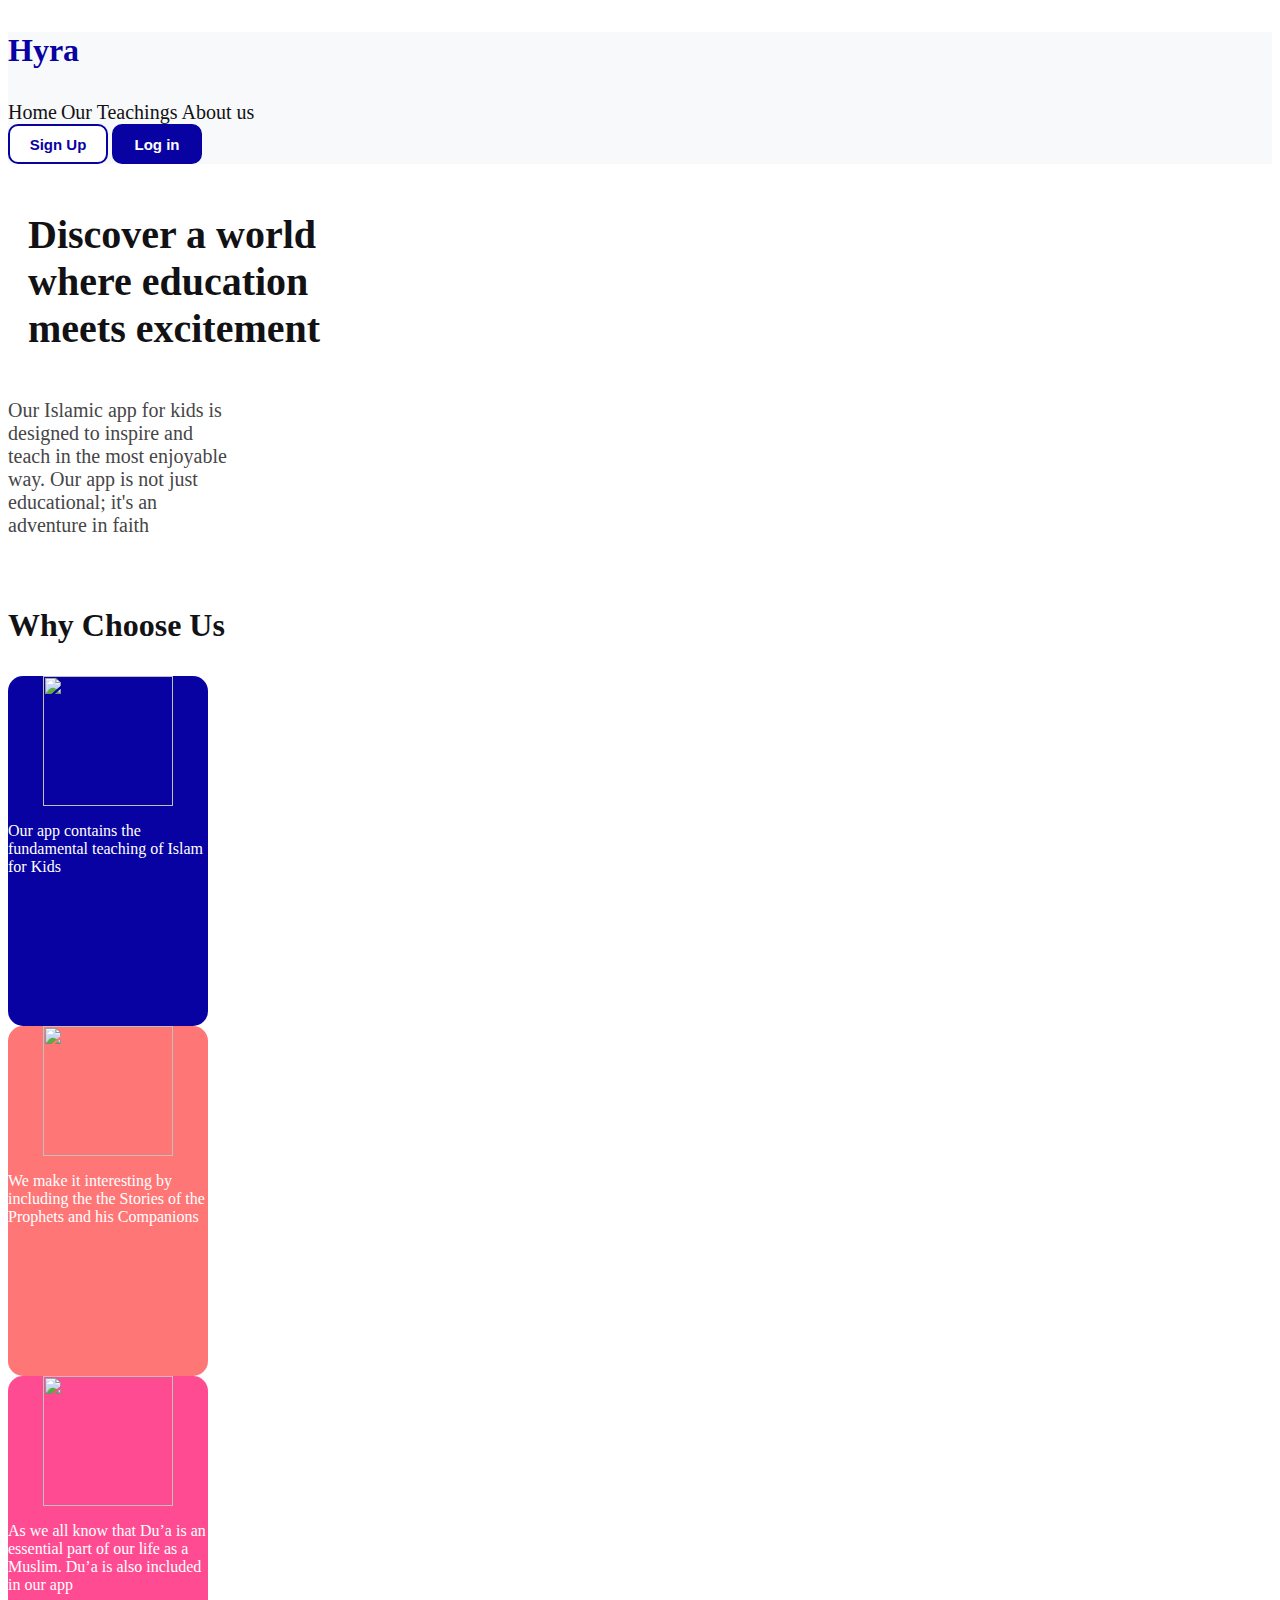
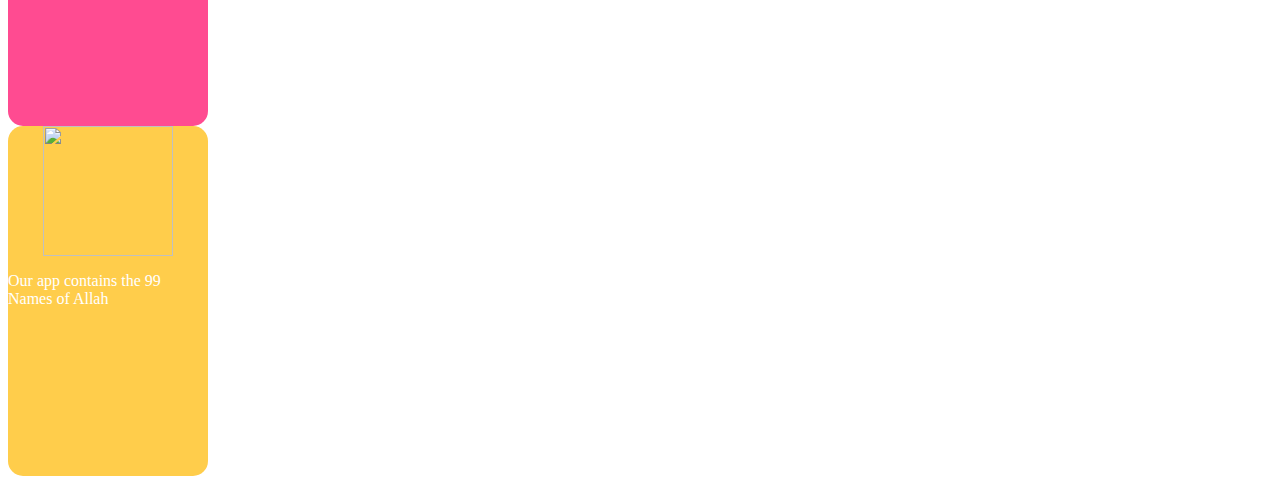
==== index.html @ f77d8c01 "Four boxes" ====
<!DOCTYPE html>
<html lang="en">

<head>
    <meta charset="UTF-8">
    <meta name="viewport" content="width=device-width, initial-scale=1.0">
    <title>Hyra</title>
    <link rel="stylesheet" href="style.css">
    <link rel="stylesheet" href="bootstrap.css">
</head>

<body>
    <div class="d-flex nav">
        <div class="navbardivs col ps-5 pb-3">
            <a href="">
                <h3>Hyra</h3>
            </a>
        </div>
        <div class="navbardivs col ps-3 pt-2 pb-3">
            <div class="d-flex gap-4">
                <a href="" class="d-block">Home</a>
                <a href="" class="d-block">Our Teachings</a>
                <a href="" class="d-block">About us</a>
            </div>
        </div>
        <div class="navbardivs col pt-2 pb-3 ps-5">
            <button id="bttn1" class="ms-5">Sign Up</button>
            <button id="bttn2" class="ms-4">Log in</button>
        </div>
    </div>

    <div class="container-fluid">
        <div class="d-flex pb-5">

            <div style="width: 50%;">
                <h1 class="header ms-5 ps-5 mt-5 pt-5">Discover a world <br> where education <br> meets excitement</h1>

                <p class="para1 ms-5 ps-5">Our Islamic app for kids is <br> designed to inspire and <br> teach in the
                    most enjoyable <br>way. Our app is not just <br> educational; it's an <br> adventure in faith</p>
            </div>


        <div style="width: 50%;" class="caro pt-5 ps-5">
                <img src="images/hyra1-5b9be3d8.png" alt="" class=" ps-5 pt-5">
        </div>
    </div>

    <div class="container-fluid border border-dark">
        <p class="para2 text-center">Why Choose Us</p>
        <div class="d-flex justify-content-center flexer pt-5">
            <div class="boxes">
                <img src="images/hyra8-950e292d.png" alt="" class="lilimg pt-3">
                <p class="p-4 para3 mt-2">Our app contains the fundamental teaching of Islam for Kids</p>
            </div>

            <div class="boxes2">
                <img src="images/hyra7-1d5abbf3.png" alt="" class="lilimg pt-3">
                <p class="p-4 para3 mt-2">We make it interesting by including the the Stories of the Prophets and his Companions</p>
            </div>

            <div class="boxes3">
                <img src="images/hyra9-3cd88f62.png" alt="" class="lilimg pt-3">
                <p class="p-4 para3 mt-2">As we all know that Du’a is an essential part of our life as a Muslim. Du’a is also included in our app</p>
            </div>

            <div class="boxes4">
                <img src="images/hyra9-3cd88f62.png" alt="" class="lilimg pt-3">
                <p class="p-4 para3 mt-2">Our app contains the 99 Names of Allah</p>
            </div>
        </div>
    </div>
</body>

</html>
---- style.css ----
.navbardivs h3 {
  color: #0802a3;
  font-size: 32px;
  font-weight: 700;
  font-family: "Times New Roman" serif;
}

.navbardivs a {
  color: #121214;
  font-size: 20px;
  font-weight: 400;
  text-decoration: none;
  font-family: "Times New Roman" serif;
}

#bttn1 {
  width: 100px;
  height: 40px;
  border-radius: 10px;
  font-size: 15px;
  font-weight: 700;
  color: #0802a3;
  background: #fff;
  font-family: "Times New Roman" serif;
  border: 2px solid #0802a3;
}

.nav {
  background: #f8f9fa;
  position: sticky;
}

#bttn1:hover {
  background: #0802a3;
  color: #fff;
}

#bttn2:hover {
  background: #fff;
  color: #0802a3;
}

#bttn2 {
  width: 90px;
  height: 40px;
  border-radius: 10px;
  font-size: 15px;
  font-weight: 700;
  color: #fff;
  background: #0802a3;
  font-family: "Times New Roman" serif;
  border: 2px solid #0802a3;
}

.header {
  color: #121214;
  font-size: 40px;
  font-weight: 700;
  padding: 20px;
  /* padding-right: 50px; */
  font-family: "Times New Roman" serif;
}

.para1 {
  color: #464647;
  font-size: 20px;
  font-weight: 500;
  font-family: "Times New Roman" serif;
}

.para2 {
  color: #121214;
  font-size: 32px;
  font-weight: 700;
  font-family: "Times New Roman" serif;
}


.flexer{ 
    gap: 100px;
}
.boxes{
    height: 350px;
    width: 200px;
    background: #0802a3;
    border-radius: 15px;

}

.boxes2{
    height: 350px;
    width: 200px;
    background: #ff7676;
    border-radius: 15px;
}

.boxes3{
    height: 350px;
    width: 200px;
    background: #ff4b91;
    border-radius: 15px;
}

.boxes4{
    height: 350px;
    width: 200px;
    background: #ffcd4b;
    border-radius: 15px;
}

.lilimg{
    width: 130px;
    height: 130px;
    display: block;
    margin: auto;
}

.para3 {
    color: #fff;
    font-size: 16px;
    font-weight: 500;
    font-family: "Times New Roman" serif;
  }
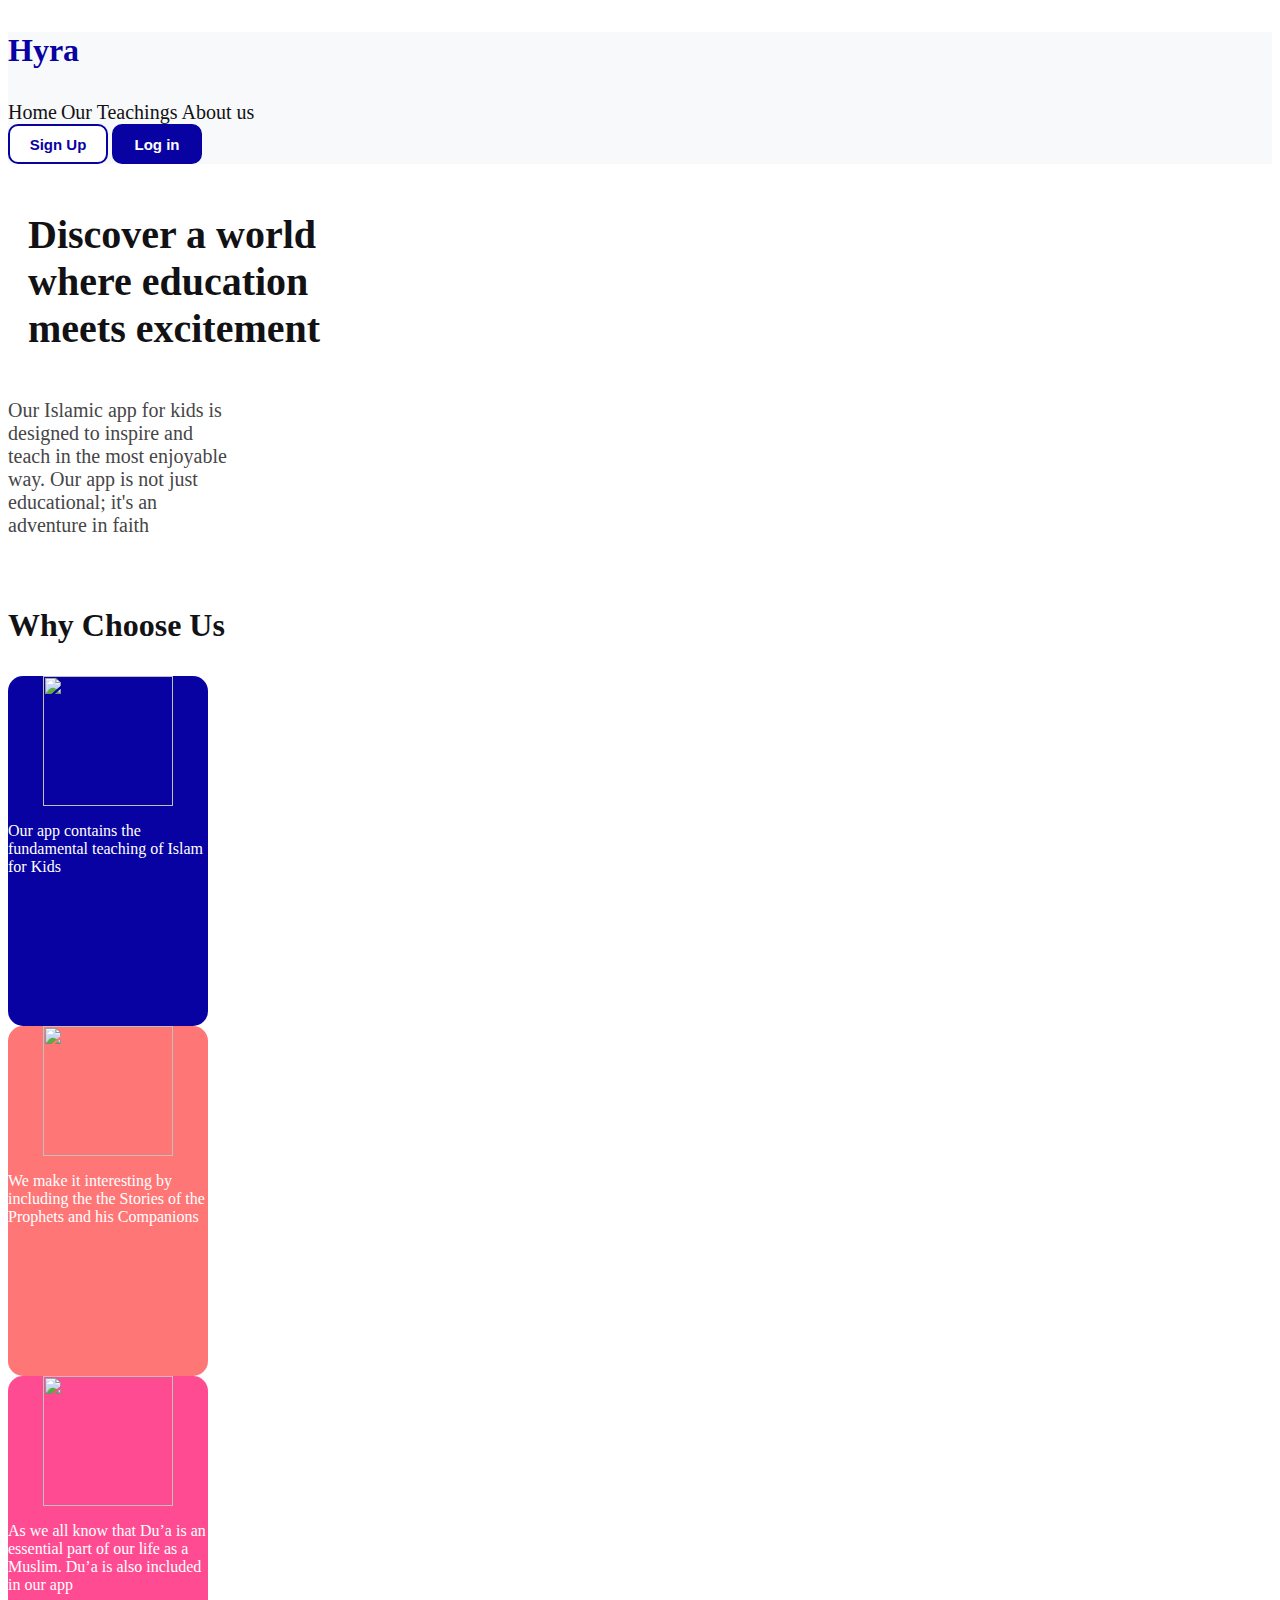
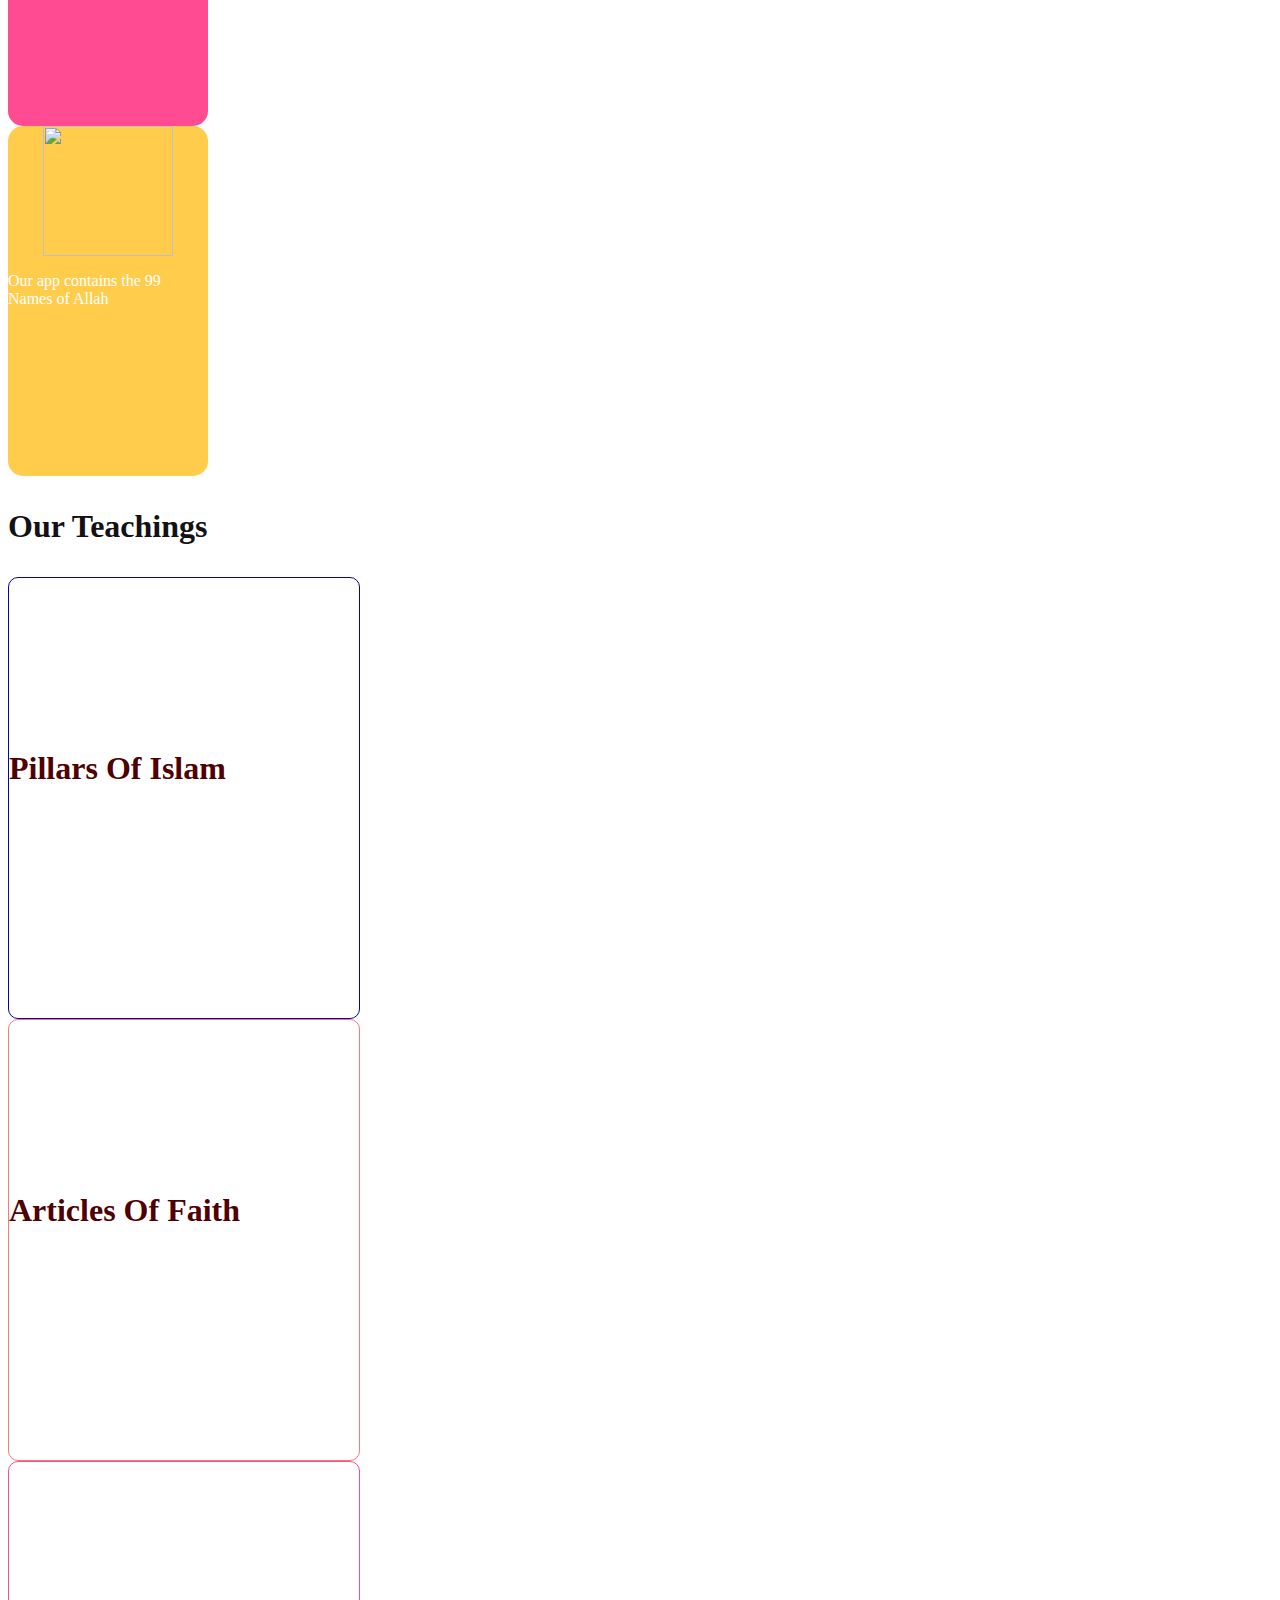
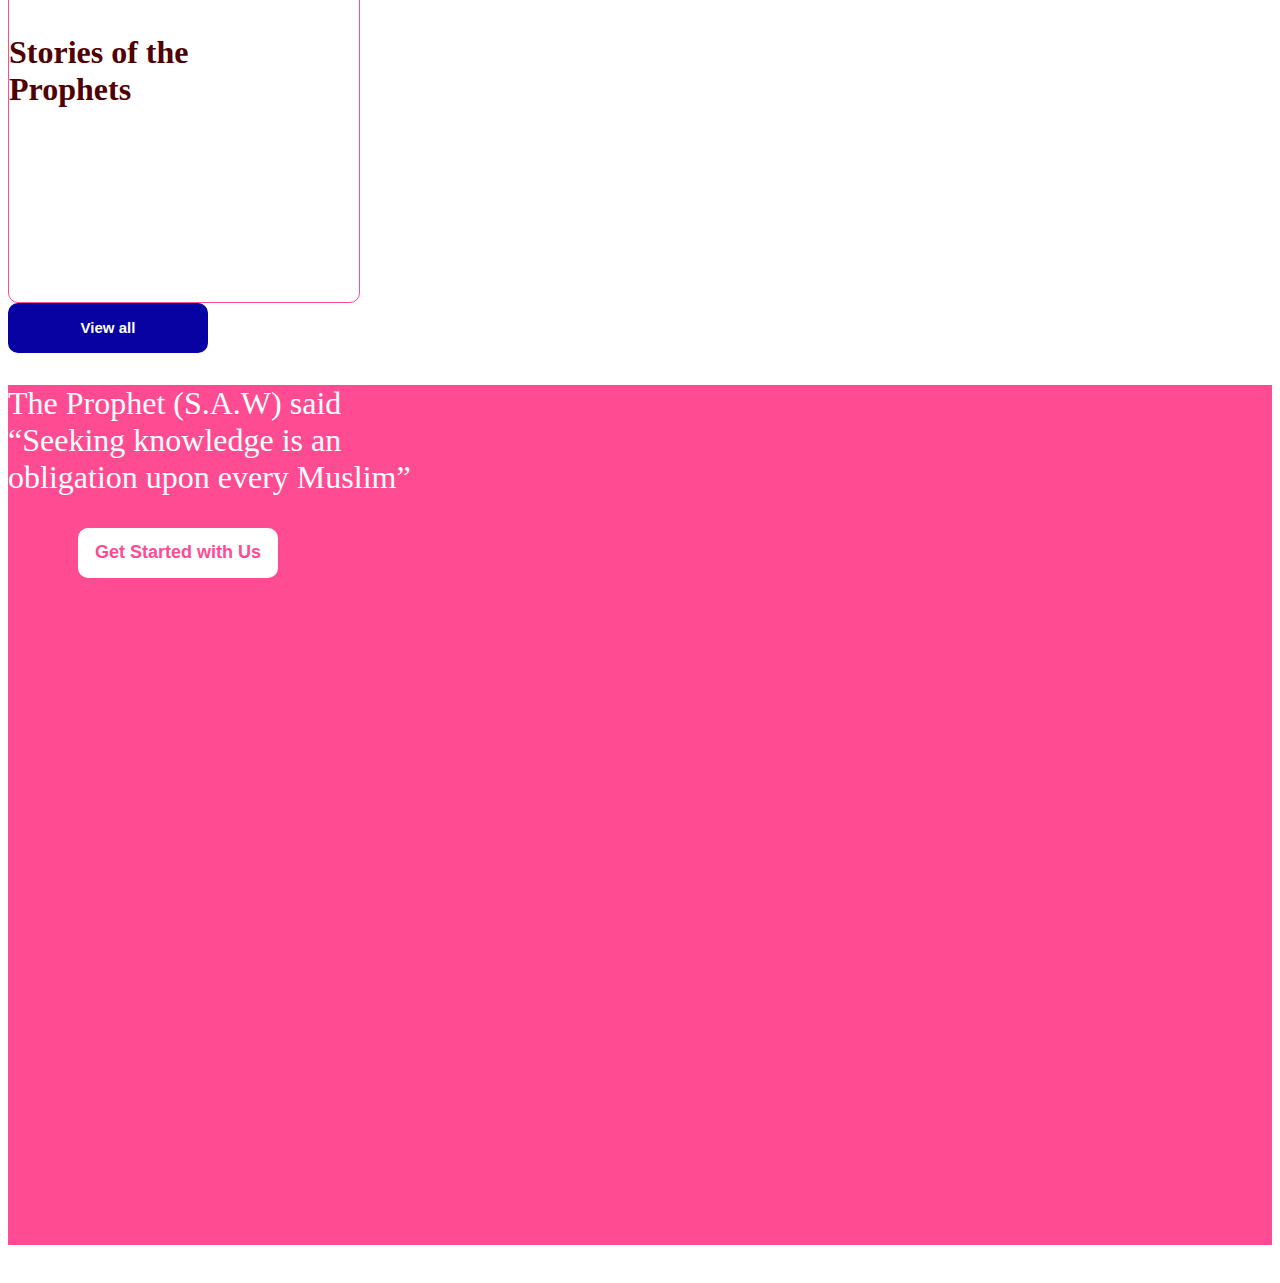
==== commit 75e96b40: "will continue" ====
--- a/index.html
+++ b/index.html
@@ -45,7 +45,7 @@
         </div>
     </div>
 
-    <div class="container-fluid border border-dark">
+    <div class="container-fluid">
         <p class="para2 text-center">Why Choose Us</p>
         <div class="d-flex justify-content-center flexer pt-5">
             <div class="boxes">
@@ -69,6 +69,39 @@
             </div>
         </div>
     </div>
+
+    <div class="container-fluid mt-5">
+        <p class="para2 text-center">Our Teachings</p>
+        <div class="d-flex justify-content-center pt-5 gap-5">
+            <div class="teach">
+                <p class="text-center pillar">Pillars Of Islam</p>
+            </div>
+            <div class="teach2">
+                <p class="text-center pillar">Articles Of Faith</p>
+            </div>
+            <div class="teach3">
+                <p class="text-center pillar">Stories of the <br> Prophets</p>
+            </div>
+        </div>
+        <button class="bttn3 mx-auto mt-5 mb-5" style="display: block;">View all</button>
+    </div>
+
+    <div class="mt-5 pink">
+        <div class="d-flex">
+            <div style="width: 50%;" class="twoo">
+                <p class="pill ps-5 pt-5 ms-4">The Prophet (S.A.W) said <br> “Seeking knowledge is an <br> obligation upon every Muslim”</p>
+                <button class="bttn4">Get Started with Us</button>
+            </div>
+            <div style="width: 50%;" class="twoo p-5">
+            <img src="images/simage-0116d3ae.png" alt=""></div>
+        </div>
+    </div>
+    <div class="container-fluid border border-dark bg-black" style="height: 30px;">
+        <div class="mx-auto">
+            <img src="images/skill-icons_instagram-bc527276.svg" alt="">
+            <img src="images/logos_whatsapp-icon-eda38cfc.svg" alt="">
+        </div>
+    </div>
 </body>
 
 </html>--- a/style.css
+++ b/style.css
@@ -120,4 +120,72 @@
     font-size: 16px;
     font-weight: 500;
     font-family: "Times New Roman" serif;
+  }
+
+  .teach{
+    width: 350px;
+    height: 300px;
+    border-radius: 10px;
+    padding-top: 140px;
+    border: 1px solid #0802a3;
+  }
+
+  .teach2{
+    width: 350px;
+    height: 300px;
+    padding-top: 140px;
+    border-radius: 10px;
+    border: 1px solid #ff7676;
+  }
+
+  .teach3{
+    width: 350px;
+    height: 300px;
+    padding-top: 140px;
+    border-radius: 10px;
+    border: 1px solid  #ff4b91;
+  }
+
+  .pillar{
+    color:#4F0101;
+    font-size: 32px;
+    font-weight: 700;
+    font-family: "Times New Roman" serif;
+  }
+
+  .bttn3 {
+    width: 200px;
+    height: 50px;
+    border-radius: 10px;
+    font-size: 15px;
+    font-weight: 700;
+    color: #fff;
+    background: #0802a3;
+    font-family: "Times New Roman" serif;
+    border: 2px solid #0802a3;
+  }
+
+  .twoo{
+    height: 430px;
+  }
+.pink{
+    background: #ff4b91;
+}
+  .pill{
+    color:#fff;
+    font-size: 32px;
+    font-weight: 500;
+    font-family: "Times New Roman" serif;
+  }
+  .bttn4{
+    width: 200px;
+    height: 50px;
+    border-radius: 10px;
+    font-size: 18px;
+    font-weight: 700;
+    color: #ff4b91;
+    background: #fff;
+    font-family: "Times New Roman" serif;
+    border: none;
+    margin-left: 70px;
   }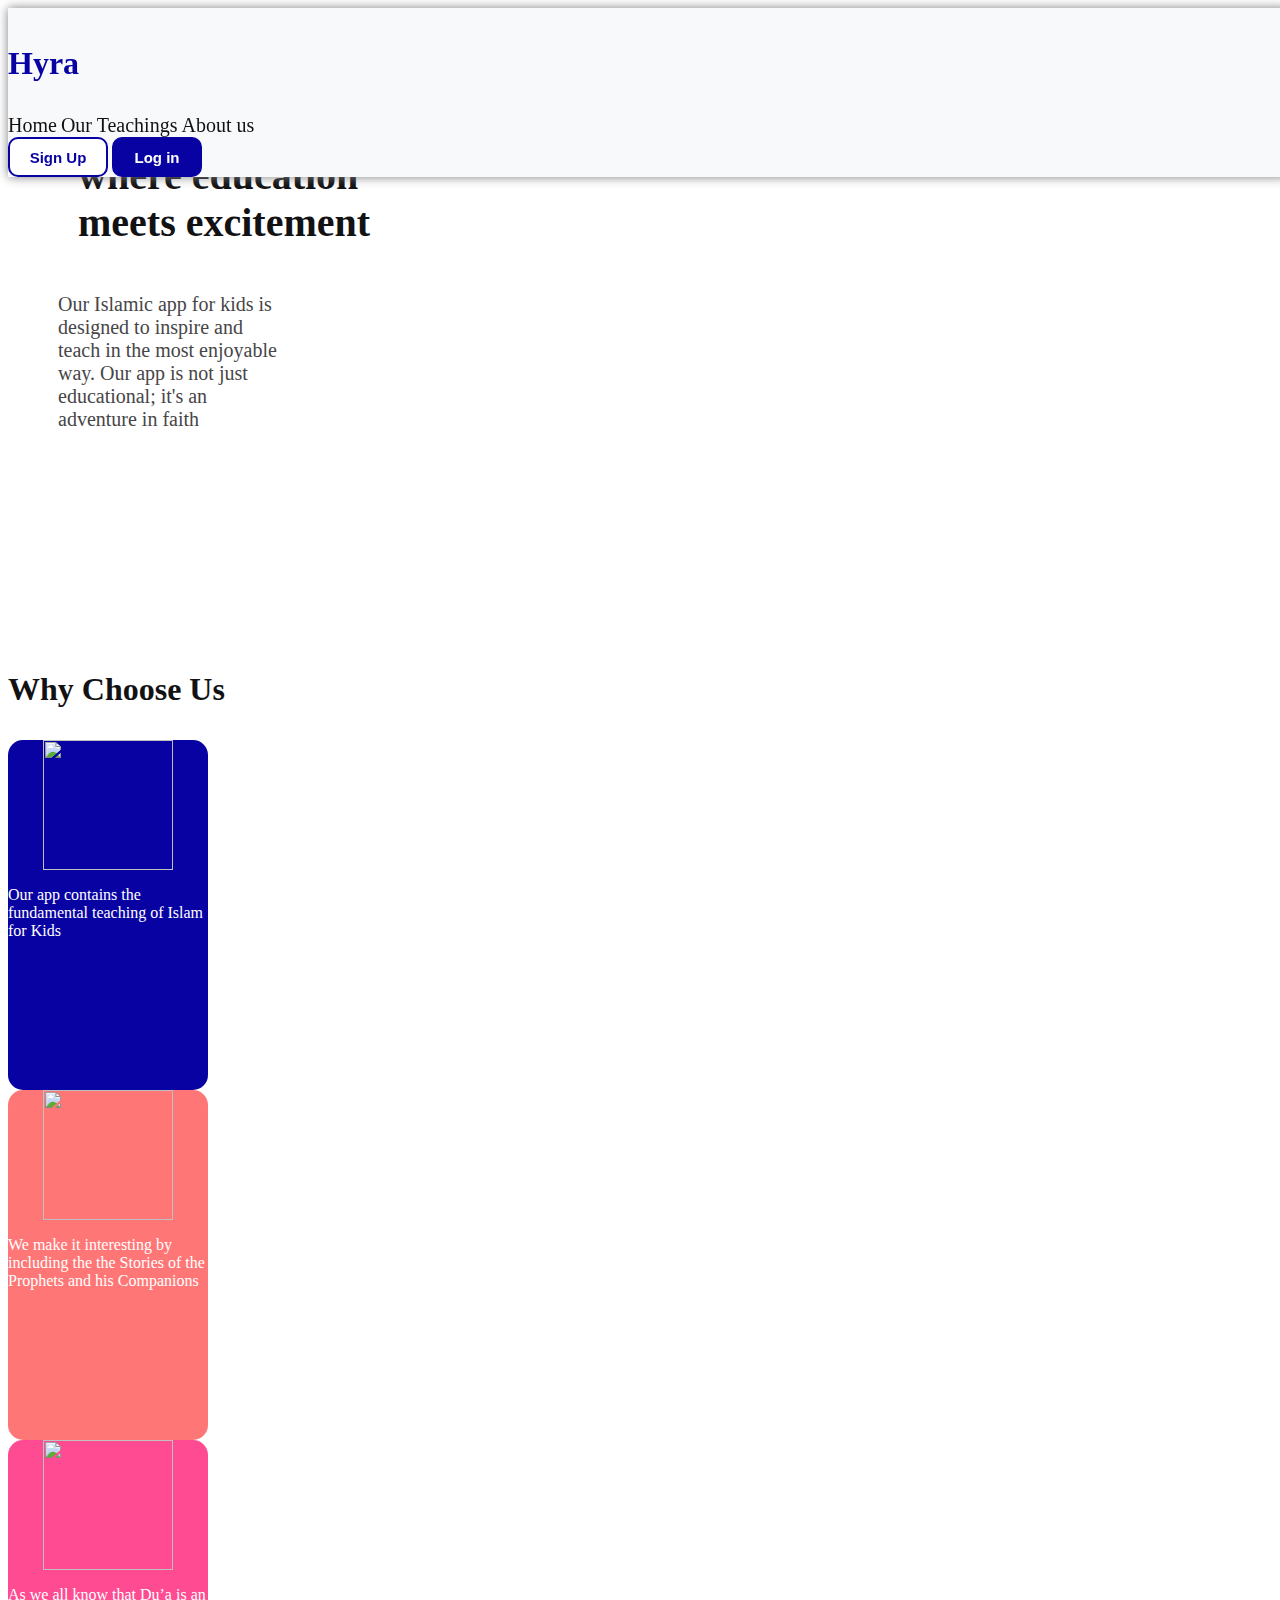
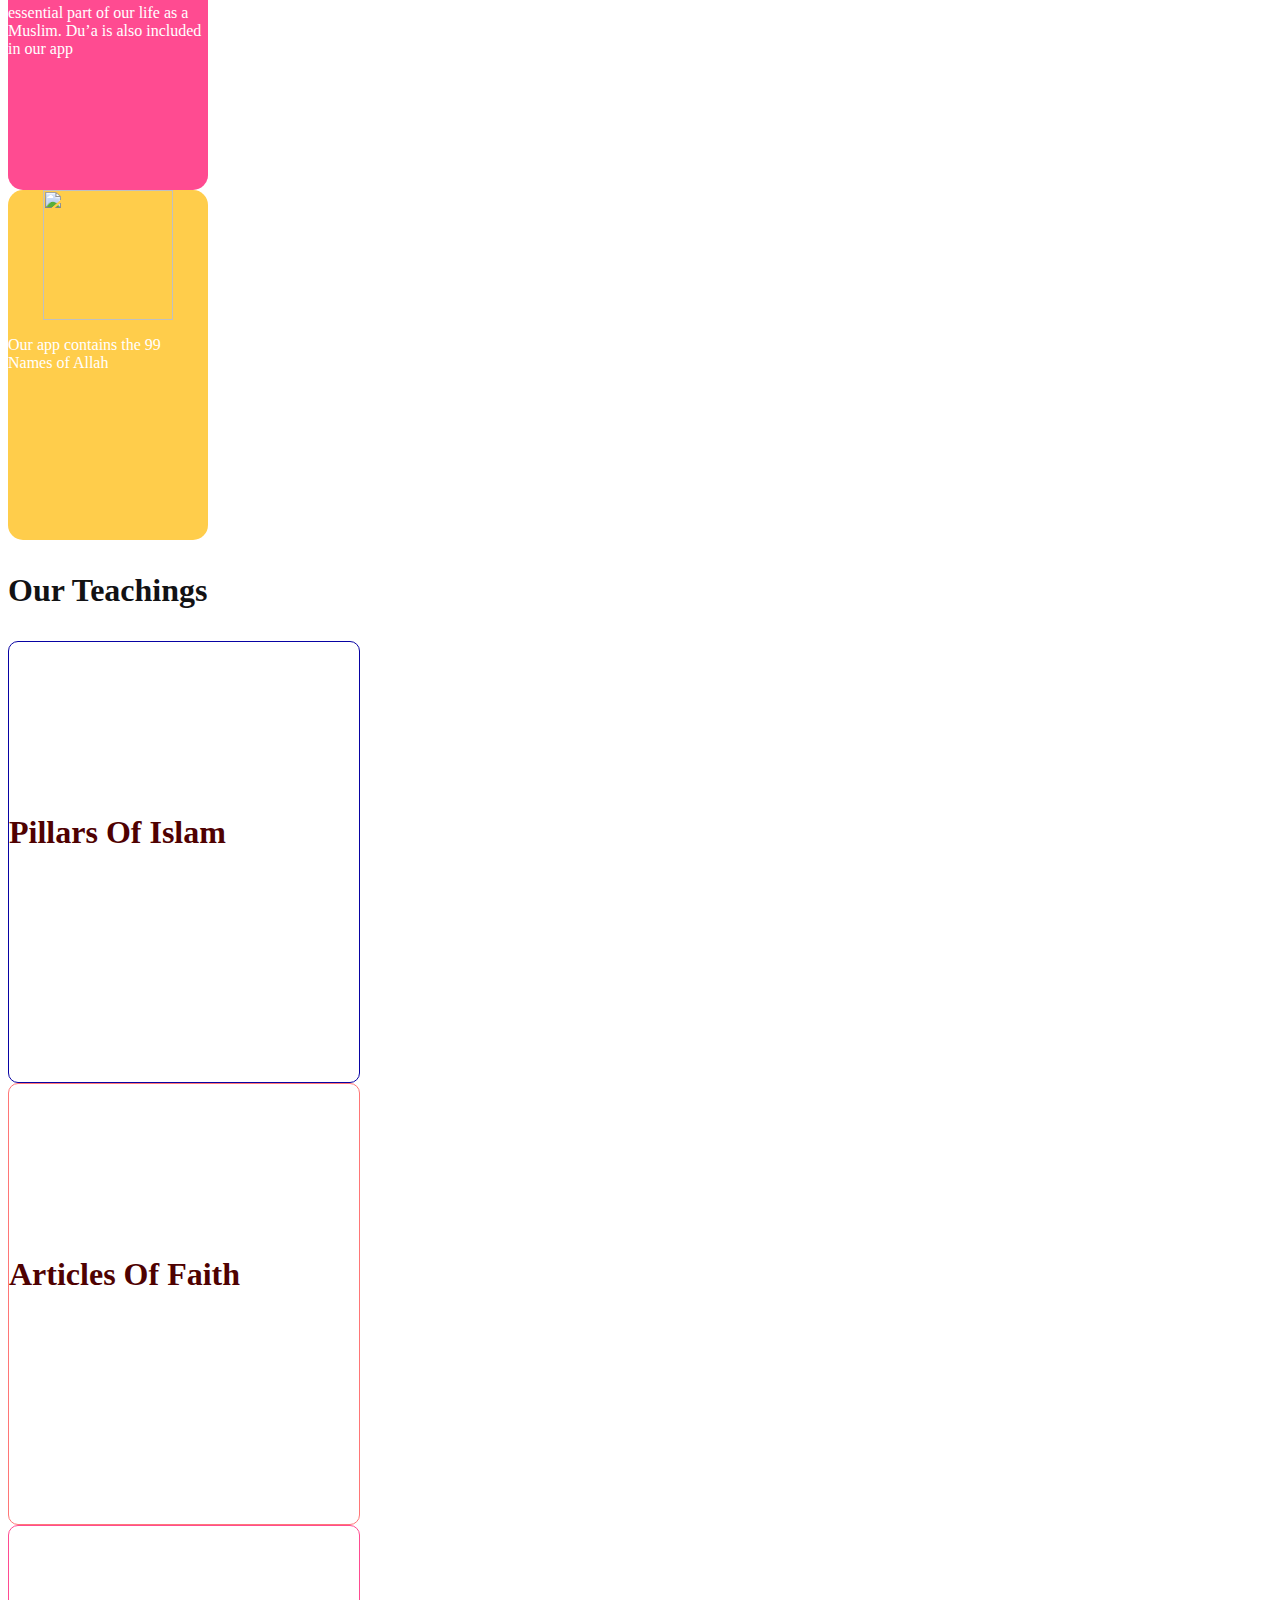
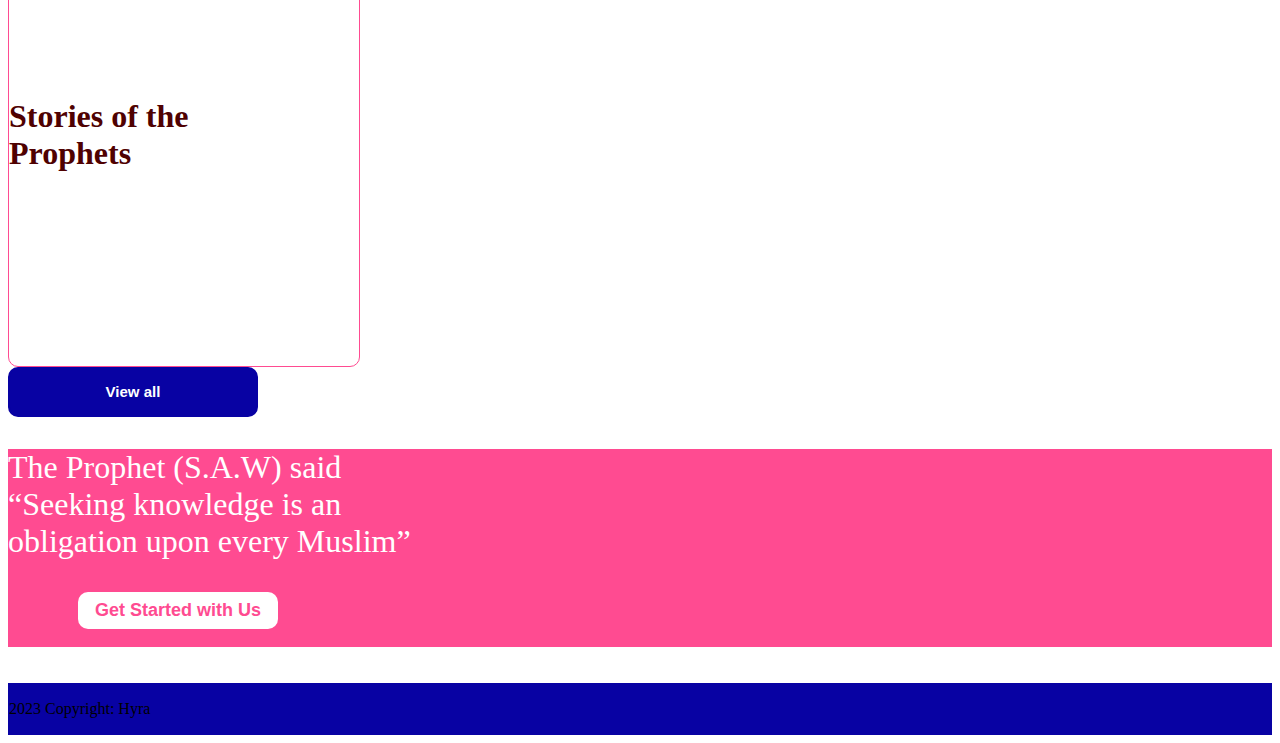
==== commit e66eeac2: "Landing Page Done" ====
--- a/index.html
+++ b/index.html
@@ -8,7 +8,6 @@
     <link rel="stylesheet" href="style.css">
     <link rel="stylesheet" href="bootstrap.css">
 </head>
-
 <body>
     <div class="d-flex nav">
         <div class="navbardivs col ps-5 pb-3">
@@ -32,76 +31,87 @@
     <div class="container-fluid">
         <div class="d-flex pb-5">
 
-            <div style="width: 50%;">
+            <div style="width: 50%; padding: 50px;">
                 <h1 class="header ms-5 ps-5 mt-5 pt-5">Discover a world <br> where education <br> meets excitement</h1>
-
                 <p class="para1 ms-5 ps-5">Our Islamic app for kids is <br> designed to inspire and <br> teach in the
                     most enjoyable <br>way. Our app is not just <br> educational; it's an <br> adventure in faith</p>
             </div>
 
-
-        <div style="width: 50%;" class="caro pt-5 ps-5">
+            <div style="width: 50%; padding: 60px;" class="caro mt-5">
                 <img src="images/hyra1-5b9be3d8.png" alt="" class=" ps-5 pt-5">
-        </div>
-    </div>
-
-    <div class="container-fluid">
-        <p class="para2 text-center">Why Choose Us</p>
-        <div class="d-flex justify-content-center flexer pt-5">
-            <div class="boxes">
-                <img src="images/hyra8-950e292d.png" alt="" class="lilimg pt-3">
-                <p class="p-4 para3 mt-2">Our app contains the fundamental teaching of Islam for Kids</p>
-            </div>
-
-            <div class="boxes2">
-                <img src="images/hyra7-1d5abbf3.png" alt="" class="lilimg pt-3">
-                <p class="p-4 para3 mt-2">We make it interesting by including the the Stories of the Prophets and his Companions</p>
-            </div>
-
-            <div class="boxes3">
-                <img src="images/hyra9-3cd88f62.png" alt="" class="lilimg pt-3">
-                <p class="p-4 para3 mt-2">As we all know that Du’a is an essential part of our life as a Muslim. Du’a is also included in our app</p>
-            </div>
-
-            <div class="boxes4">
-                <img src="images/hyra9-3cd88f62.png" alt="" class="lilimg pt-3">
-                <p class="p-4 para3 mt-2">Our app contains the 99 Names of Allah</p>
             </div>
         </div>
     </div>
+        <div class="container-fluid">
+            <p class="para2 text-center">Why Choose Us</p>
+            <div class="d-flex justify-content-center flexer pt-4">
+                <div class="boxes">
+                    <img src="images/hyra8-950e292d.png" alt="" class="lilimg pt-3">
+                    <p class="p-4 para3 mt-2">Our app contains the fundamental teaching of Islam for Kids</p>
+                </div>
 
-    <div class="container-fluid mt-5">
-        <p class="para2 text-center">Our Teachings</p>
-        <div class="d-flex justify-content-center pt-5 gap-5">
-            <div class="teach">
-                <p class="text-center pillar">Pillars Of Islam</p>
-            </div>
-            <div class="teach2">
-                <p class="text-center pillar">Articles Of Faith</p>
-            </div>
-            <div class="teach3">
-                <p class="text-center pillar">Stories of the <br> Prophets</p>
+                <div class="boxes2">
+                    <img src="images/hyra7-1d5abbf3.png" alt="" class="lilimg pt-3">
+                    <p class="p-4 para3 mt-2">We make it interesting by including the the Stories of the Prophets and
+                        his Companions</p>
+                </div>
+
+                <div class="boxes3">
+                    <img src="images/hyra9-3cd88f62.png" alt="" class="lilimg pt-3">
+                    <p class="p-4 para3 mt-2">As we all know that Du’a is an essential part of our life as a Muslim.
+                        Du’a is also included in our app</p>
+                </div>
+
+                <div class="boxes4">
+                    <img src="images/hyra9-3cd88f62.png" alt="" class="lilimg pt-3">
+                    <p class="p-4 para3 mt-2">Our app contains the 99 Names of Allah</p>
+                </div>
             </div>
         </div>
-        <button class="bttn3 mx-auto mt-5 mb-5" style="display: block;">View all</button>
-    </div>
 
-    <div class="mt-5 pink">
-        <div class="d-flex">
-            <div style="width: 50%;" class="twoo">
-                <p class="pill ps-5 pt-5 ms-4">The Prophet (S.A.W) said <br> “Seeking knowledge is an <br> obligation upon every Muslim”</p>
-                <button class="bttn4">Get Started with Us</button>
+        <div class="container-fluid mt-5">
+            <p class="para2 text-center">Our Teachings</p>
+            <div class="d-flex justify-content-center pt-4 gap-5">
+                <div class="teach">
+                    <p class="text-center pillar">Pillars Of Islam</p>
+                </div>
+                <div class="teach2">
+                    <p class="text-center pillar">Articles Of Faith</p>
+                </div>
+                <div class="teach3">
+                    <p class="text-center pillar">Stories of the <br> Prophets</p>
+                </div>
             </div>
-            <div style="width: 50%;" class="twoo p-5">
-            <img src="images/simage-0116d3ae.png" alt=""></div>
+            <button class="bttn3 mx-auto mt-5 mb-5" style="display: block;">View all</button>
         </div>
-    </div>
-    <div class="container-fluid border border-dark bg-black" style="height: 30px;">
-        <div class="mx-auto">
-            <img src="images/skill-icons_instagram-bc527276.svg" alt="">
-            <img src="images/logos_whatsapp-icon-eda38cfc.svg" alt="">
+
+        <div class="mt-5 pink" style="width: 100%;">
+            <div class="d-flex">
+                <div style="width: 50%;" class="twoo ps-5">
+                    <p class="pill ps-5 pt-5 ms-4">The Prophet (S.A.W) said <br> “Seeking knowledge is an <br>
+                        obligation upon every Muslim”</p>
+                    <button class="bttn4 mt-3">Get Started with Us</button>
+                </div>
+                <div style="width: 50%;" class="twoo p-5">
+                    <img src="images/simage-0116d3ae.png" alt="" style="height: 300px;" class="ms-5 ps-5">
+                </div>
+            </div>
         </div>
-    </div>
+
+        <div class="container-fluid bg-black p-2">
+            <div class="gap-2 d-flex justify-content-center">
+                <div>
+                    <img src="images/skill-icons_instagram-bc527276.svg" alt="">
+                </div>
+                <div>
+                    <img src="images/logos_whatsapp-icon-eda38cfc.svg" alt="">
+                </div>
+            </div>
+        </div>
+
+        <div class="container-fluid copyright">
+            <p class="text-center pt-2 text-white">2023 Copyright: Hyra</p>
+        </div>
 </body>
 
 </html>--- a/style.css
+++ b/style.css
@@ -1,3 +1,15 @@
+body::-webkit-scrollbar{
+  width: 8px;
+}
+
+body::-webkit-scrollbar-track{
+  background: #ffcd4b;
+}
+
+body::-webkit-scrollbar-thumb{
+  background: #0802a3;
+}
+
 .navbardivs h3 {
   color: #0802a3;
   font-size: 32px;
@@ -27,7 +39,10 @@
 
 .nav {
   background: #f8f9fa;
-  position: sticky;
+  position: fixed;
+  width: 100%;
+  padding-top: 5px;
+  box-shadow: 0px 0px 10px 0px gray;
 }
 
 #bttn1:hover {
@@ -75,117 +90,120 @@
   font-family: "Times New Roman" serif;
 }
 
-
-.flexer{ 
-    gap: 100px;
-}
-.boxes{
-    height: 350px;
-    width: 200px;
-    background: #0802a3;
-    border-radius: 15px;
-
-}
-
-.boxes2{
-    height: 350px;
-    width: 200px;
-    background: #ff7676;
-    border-radius: 15px;
-}
-
-.boxes3{
-    height: 350px;
-    width: 200px;
-    background: #ff4b91;
-    border-radius: 15px;
-}
-
-.boxes4{
-    height: 350px;
-    width: 200px;
-    background: #ffcd4b;
-    border-radius: 15px;
-}
-
-.lilimg{
-    width: 130px;
-    height: 130px;
-    display: block;
-    margin: auto;
+.flexer {
+  gap: 100px;
+}
+.boxes {
+  height: 350px;
+  width: 200px;
+  background: #0802a3;
+  border-radius: 15px;
+}
+
+.boxes2 {
+  height: 350px;
+  width: 200px;
+  background: #ff7676;
+  border-radius: 15px;
+}
+
+.boxes3 {
+  height: 350px;
+  width: 200px;
+  background: #ff4b91;
+  border-radius: 15px;
+}
+
+.boxes4 {
+  height: 350px;
+  width: 200px;
+  background: #ffcd4b;
+  border-radius: 15px;
+}
+
+.lilimg {
+  width: 130px;
+  height: 130px;
+  display: block;
+  margin: auto;
 }
 
 .para3 {
-    color: #fff;
-    font-size: 16px;
-    font-weight: 500;
-    font-family: "Times New Roman" serif;
-  }
-
-  .teach{
-    width: 350px;
-    height: 300px;
-    border-radius: 10px;
-    padding-top: 140px;
-    border: 1px solid #0802a3;
-  }
-
-  .teach2{
-    width: 350px;
-    height: 300px;
-    padding-top: 140px;
-    border-radius: 10px;
-    border: 1px solid #ff7676;
-  }
-
-  .teach3{
-    width: 350px;
-    height: 300px;
-    padding-top: 140px;
-    border-radius: 10px;
-    border: 1px solid  #ff4b91;
-  }
-
-  .pillar{
-    color:#4F0101;
-    font-size: 32px;
-    font-weight: 700;
-    font-family: "Times New Roman" serif;
-  }
-
-  .bttn3 {
-    width: 200px;
-    height: 50px;
-    border-radius: 10px;
-    font-size: 15px;
-    font-weight: 700;
-    color: #fff;
-    background: #0802a3;
-    font-family: "Times New Roman" serif;
-    border: 2px solid #0802a3;
-  }
-
-  .twoo{
-    height: 430px;
-  }
-.pink{
-    background: #ff4b91;
-}
-  .pill{
-    color:#fff;
-    font-size: 32px;
-    font-weight: 500;
-    font-family: "Times New Roman" serif;
-  }
-  .bttn4{
-    width: 200px;
-    height: 50px;
-    border-radius: 10px;
-    font-size: 18px;
-    font-weight: 700;
-    color: #ff4b91;
-    background: #fff;
-    font-family: "Times New Roman" serif;
-    border: none;
-    margin-left: 70px;
-  }+  color: #fff;
+  font-size: 16px;
+  font-weight: 500;
+  font-family: "Times New Roman" serif;
+}
+
+.teach {
+  width: 350px;
+  height: 300px;
+  border-radius: 10px;
+  padding-top: 140px;
+  border: 1px solid #0802a3;
+}
+
+.teach2 {
+  width: 350px;
+  height: 300px;
+  padding-top: 140px;
+  border-radius: 10px;
+  border: 1px solid #ff7676;
+}
+
+.teach3 {
+  width: 350px;
+  height: 300px;
+  padding-top: 140px;
+  border-radius: 10px;
+  border: 1px solid #ff4b91;
+}
+
+.pillar {
+  color: #4f0101;
+  font-size: 32px;
+  font-weight: 700;
+  font-family: "Times New Roman" serif;
+}
+
+.bttn3 {
+  width: 250px;
+  height: 50px;
+  border-radius: 10px;
+  font-size: 15px;
+  font-weight: 700;
+  color: #fff;
+  background: #0802a3;
+  font-family: "Times New Roman" serif;
+  border: 2px solid #0802a3;
+}
+
+.twoo {
+  /* height: 430px; */
+}
+.pink {
+  background: #ff4b91;
+}
+.pill {
+  color: #fff;
+  font-size: 32px;
+  font-weight: 500;
+  font-family: "Times New Roman" serif;
+}
+.bttn4 {
+  width: 200px;
+  padding: 8px;
+  border-radius: 10px;
+  font-size: 18px;
+  font-weight: 700;
+  color: #ff4b91;
+  background: #fff;
+  font-family: "Times New Roman" serif;
+  border: none;
+  margin-left: 70px;
+}
+
+.copyright{
+  background: #0802a3;
+  border: 1px solid #0802a3;
+}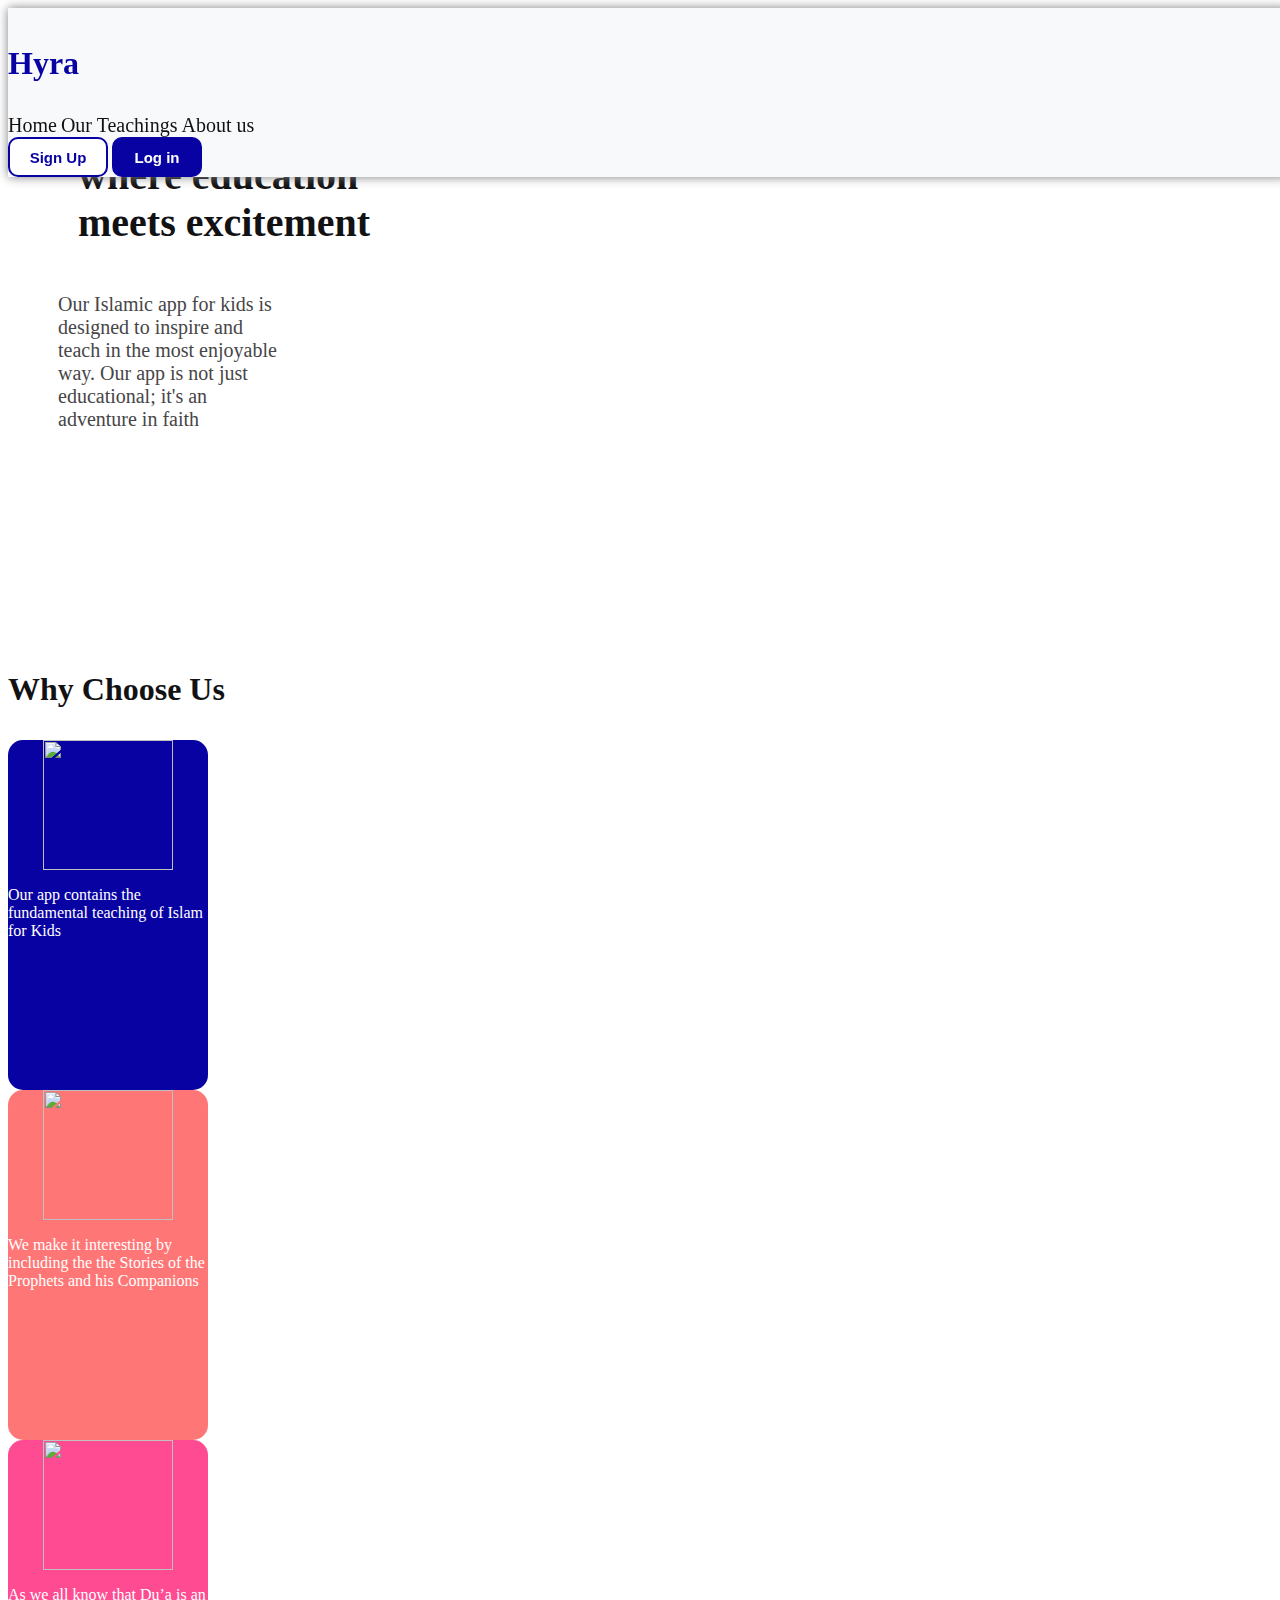
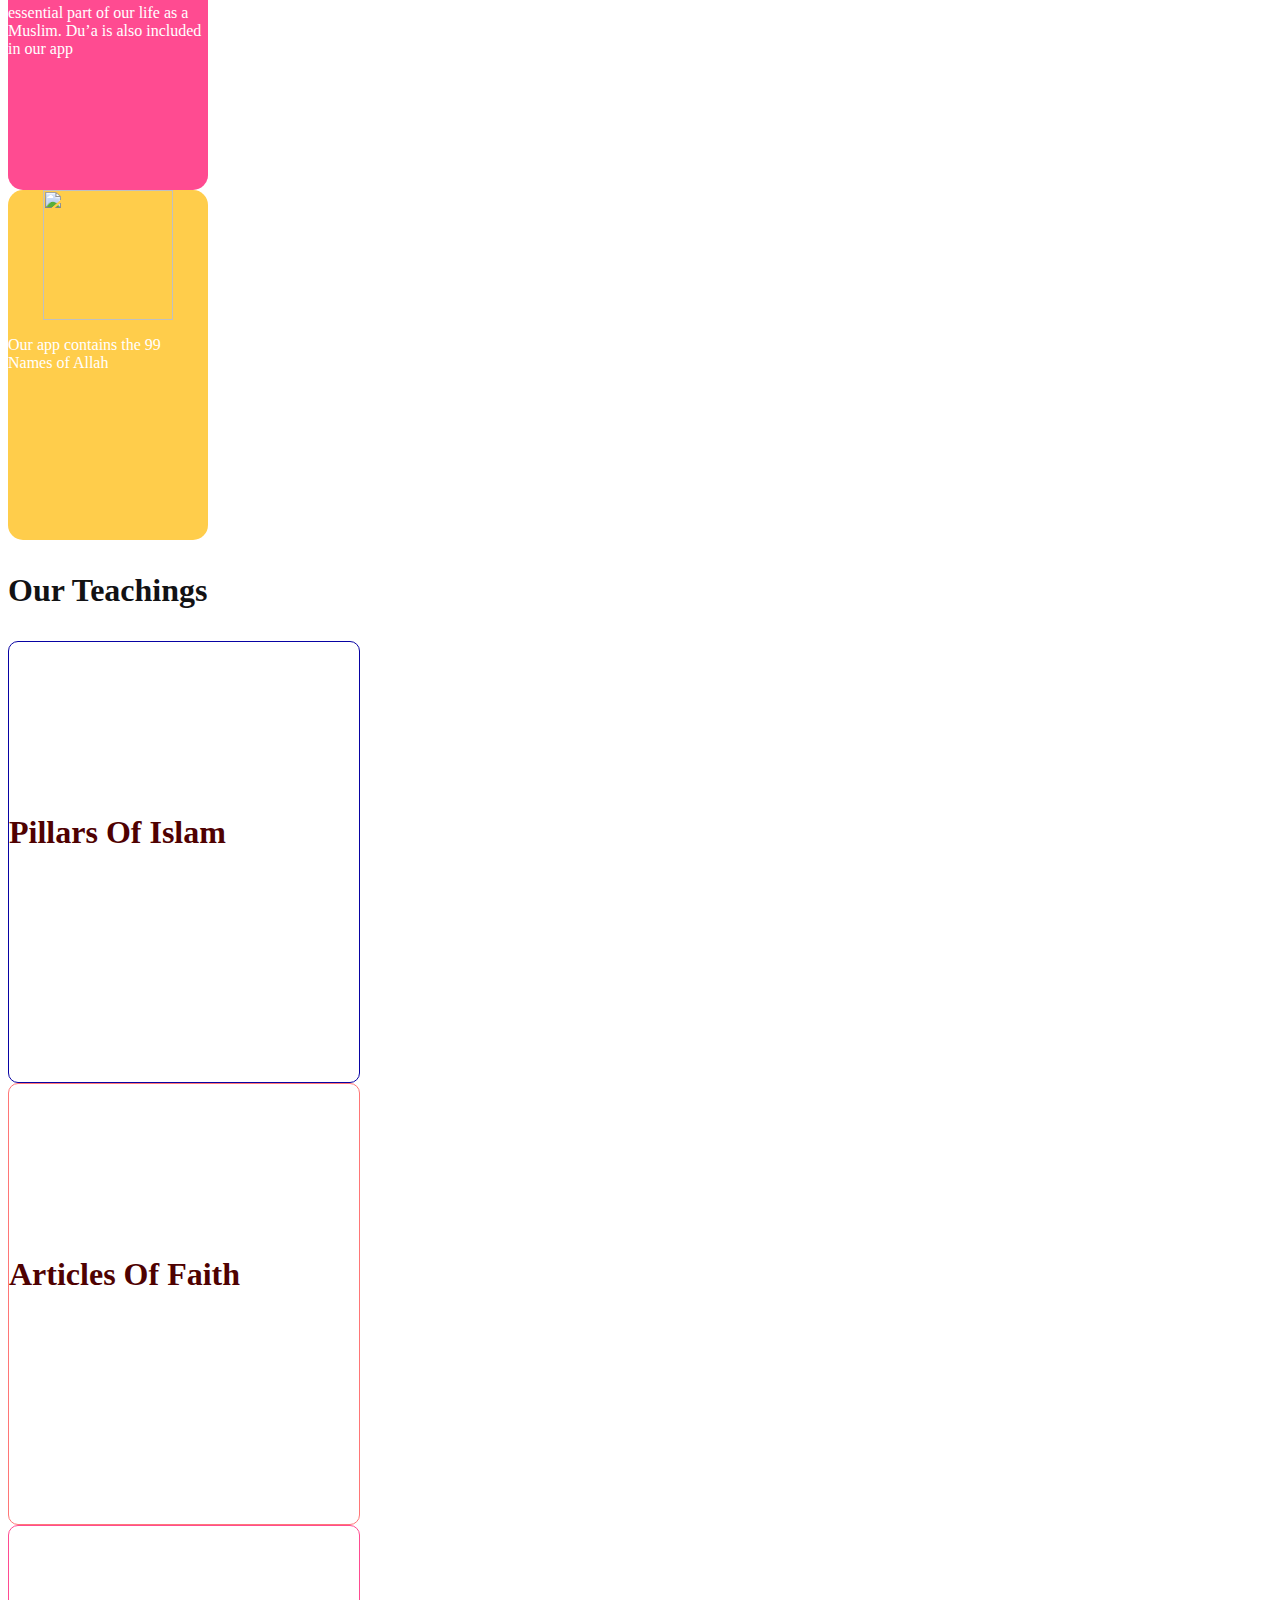
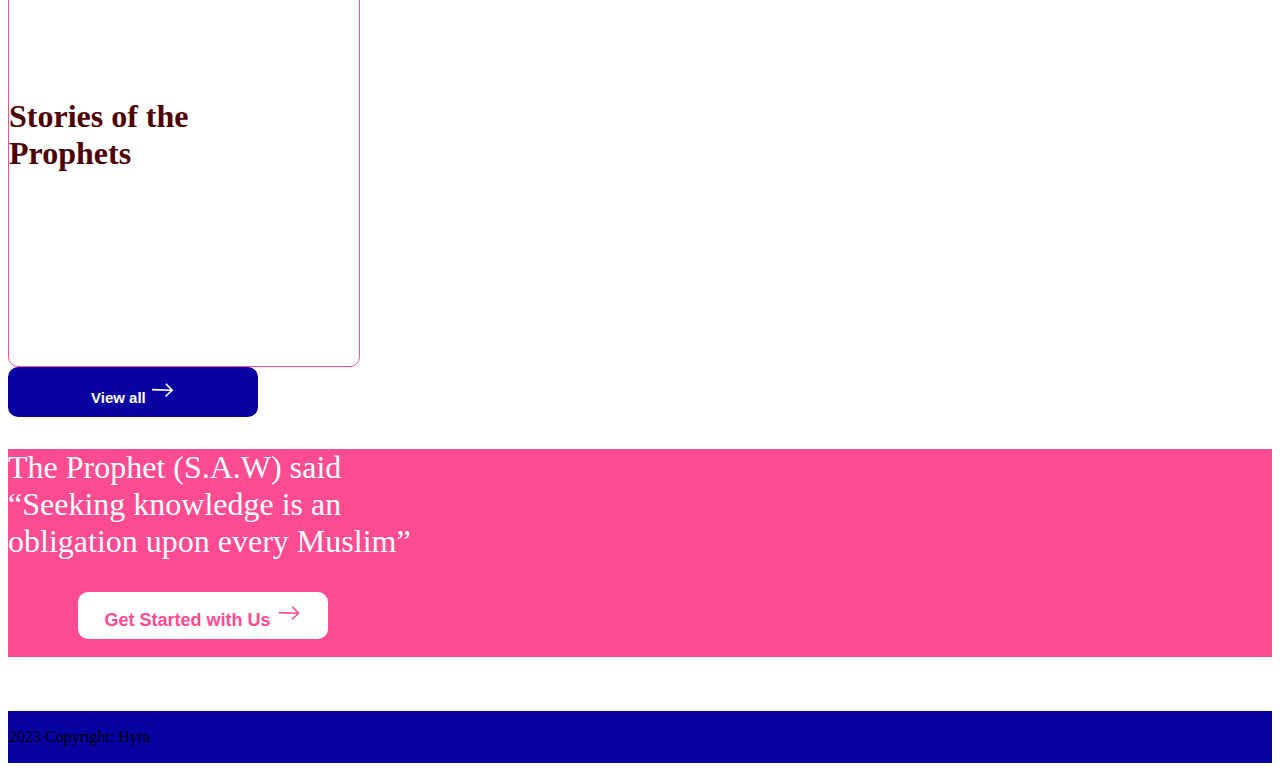
==== commit a818b106: "All pages done" ====
--- a/index.html
+++ b/index.html
@@ -7,6 +7,7 @@
     <title>Hyra</title>
     <link rel="stylesheet" href="style.css">
     <link rel="stylesheet" href="bootstrap.css">
+<link rel="shortcut icon" href="images/download-removebg-preview (1).png" type="image/x-icon">
 </head>
 <body>
     <div class="d-flex nav">
@@ -23,8 +24,8 @@
             </div>
         </div>
         <div class="navbardivs col pt-2 pb-3 ps-5">
-            <button id="bttn1" class="ms-5">Sign Up</button>
-            <button id="bttn2" class="ms-4">Log in</button>
+            <a href="signup.html"><button id="bttn1" class="ms-5">Sign Up</button></a>
+            <a href="signin.html"><button id="bttn2" class="ms-4">Log in</button></a>
         </div>
     </div>
 
@@ -82,7 +83,7 @@
                     <p class="text-center pillar">Stories of the <br> Prophets</p>
                 </div>
             </div>
-            <button class="bttn3 mx-auto mt-5 mb-5" style="display: block;">View all</button>
+            <button class="bttn3 mx-auto mt-5 mb-5" style="display: block;">View all <img src="images/svgexport-2.svg" alt="" class="ps-2"></button>
         </div>
 
         <div class="mt-5 pink" style="width: 100%;">
@@ -90,7 +91,7 @@
                 <div style="width: 50%;" class="twoo ps-5">
                     <p class="pill ps-5 pt-5 ms-4">The Prophet (S.A.W) said <br> “Seeking knowledge is an <br>
                         obligation upon every Muslim”</p>
-                    <button class="bttn4 mt-3">Get Started with Us</button>
+                    <button class="bttn4 mt-3">Get Started with Us <img src="images/svgexport-3.svg" alt="" class="ps-2"></button>
                 </div>
                 <div style="width: 50%;" class="twoo p-5">
                     <img src="images/simage-0116d3ae.png" alt="" style="height: 300px;" class="ms-5 ps-5">
@@ -100,6 +101,9 @@
 
         <div class="container-fluid bg-black p-2">
             <div class="gap-2 d-flex justify-content-center">
+                <div>
+                    <img src="images/bxl_play-store-c74748a3.svg" alt="">
+                </div>
                 <div>
                     <img src="images/skill-icons_instagram-bc527276.svg" alt="">
                 </div>
--- a/style.css
+++ b/style.css
@@ -1,12 +1,16 @@
-body::-webkit-scrollbar{
+body{
+  scroll-behavior: smooth;
+}
+
+body::-webkit-scrollbar {
   width: 8px;
 }
 
-body::-webkit-scrollbar-track{
+body::-webkit-scrollbar-track {
   background: #ffcd4b;
 }
 
-body::-webkit-scrollbar-thumb{
+body::-webkit-scrollbar-thumb {
   background: #0802a3;
 }
 
@@ -72,7 +76,6 @@
   font-size: 40px;
   font-weight: 700;
   padding: 20px;
-  /* padding-right: 50px; */
   font-family: "Times New Roman" serif;
 }
 
@@ -93,6 +96,7 @@
 .flexer {
   gap: 100px;
 }
+
 .boxes {
   height: 350px;
   width: 200px;
@@ -178,20 +182,19 @@
   border: 2px solid #0802a3;
 }
 
-.twoo {
-  /* height: 430px; */
-}
 .pink {
   background: #ff4b91;
 }
+
 .pill {
   color: #fff;
   font-size: 32px;
   font-weight: 500;
   font-family: "Times New Roman" serif;
 }
+
 .bttn4 {
-  width: 200px;
+  width: 250px;
   padding: 8px;
   border-radius: 10px;
   font-size: 18px;
@@ -203,7 +206,71 @@
   margin-left: 70px;
 }
 
-.copyright{
+.copyright {
   background: #0802a3;
   border: 1px solid #0802a3;
+}
+
+.first{
+  width: 450px;
+  border-radius: 20px;
+  box-shadow: 0px 5px 0px 4px whitesmoke;
+}
+
+.first p{
+  font-size: 20px;
+  font-weight: 700;
+  font-family: 'Times New Roman',serif;
+}
+
+.first label{
+  font-size: 16px;
+  font-weight: 400;
+  font-family: 'Times New Roman',serif;
+}
+
+.gold{
+  width: 400px;
+  height: 50px;
+  border: 1px solid #ffcd4b;
+}
+
+.bttns{
+  width: 400px;
+  height: 50px;
+  border: none;
+  background: #ffcd4b;
+  border-radius: 15px;
+}
+
+.first a{
+  color: #121214;
+  font-size: 16px;
+  font-weight: 700;
+  font-family: 'Times New Roman',serif;
+  text-decoration: none;
+}
+
+.second{
+  width: 400px;
+  border-radius: 20px;
+  box-shadow: 0px 5px 0px 4px whitesmoke;
+}
+
+.bluee{
+  width: 350px;
+  height: 50px;
+  border: 1px solid #0802a3;
+}
+
+.login{
+  color: #fff;
+  font-size: 16px;
+  width: 350px;
+  height: 50px;
+  border: none;
+  background: #0802a3;
+  border-radius: 15px;
+  font-weight: 700;
+  font-family: 'Times New Roman',serif;
 }